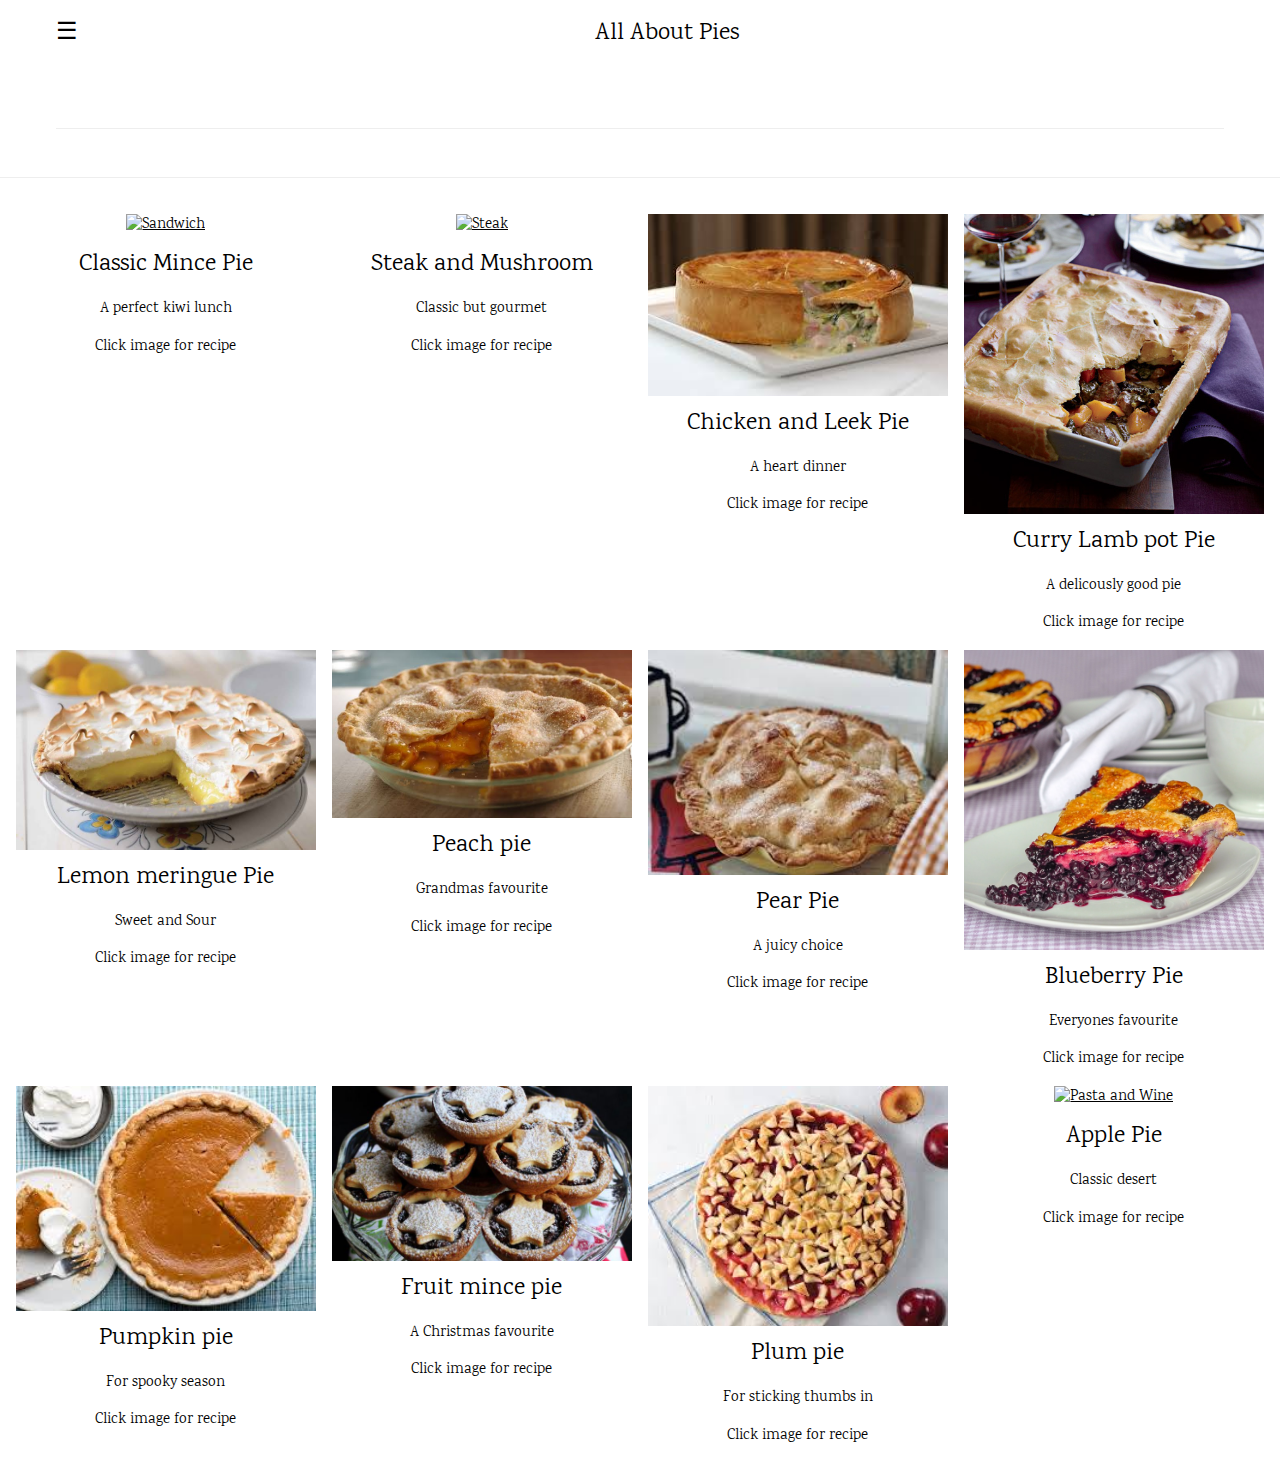
==== Pie.html @ 7e0cfddf "Version 2" ====
<!DOCTYPE html>
<html>
<title>PIE</title>
<meta charset="UTF-8">
<meta name="viewport" content="width=device-width, initial-scale=1">
<link rel="stylesheet" href="https://www.w3schools.com/w3css/4/w3.css">
<link rel="stylesheet" href="https://fonts.googleapis.com/css?family=Karma">
<style>
body,h1,h2,h3,h4,h5,h6 {font-family: "Karma", sans-serif}
.w3-bar-block .w3-bar-item {padding:20px}
</style>
<body>

<!-- Sidebar (hidden by default) -->
<nav class="w3-sidebar w3-bar-block w3-card w3-top w3-xlarge w3-animate-left" style="display:none;z-index:2;width:40%;min-width:300px" id="mySidebar">
  <a href="javascript:void(0)" onclick="w3_close()"
  class="w3-bar-item w3-button">Close Menu</a>
  <a  href="Index.html" class="w3-bar-item w3-button">About</a>
  <a  href="Pie.html" class="w3-bar-item w3-button">Pies</a>
</nav>

<!-- Top menu -->
<div class="w3-top">
  <div class="w3-white w3-xlarge" style="max-width:1200px;margin:auto">
    <div class="w3-button w3-padding-16 w3-left" onclick="w3_open()">☰</div>
    <div class="w3-center w3-padding-16">All About Pies</div>
  </div>
</div>
  
<!-- !PAGE CONTENT! -->
<div class="w3-main w3-content w3-padding" style="max-width:1200px;margin-top:100px">

  
  <hr id="about">

  <!-- About Section -->
  
  </div>
  <hr>
  <!-- First Photo Grid-->
  <div class="w3-row-padding w3-padding-16 w3-center" id="food">
    <div class="w3-quarter">
      <a href="beefmince.html">
      <img src="Beefmince.jpg" alt="Sandwich" style="width:100%">
    </a>
      <h3>Classic Mince Pie</h3>
      <p>A perfect kiwi lunch</p>
      <p>Click image for recipe</p> 
    </div>
    <div class="w3-quarter">
      <a href="https://www.recipes.co.nz/shop/CASSEROLE++SLOW/Beef+and+Mushroom+Pie.html">
      <img src="beef and mushroom.jpg" alt="Steak" style="width:100%">
    </a>
      <h3>Steak and Mushroom</h3>
      <p>Classic but gourmet</p>
      <p>Click image for recipe</p> 
    </div>
    <div class="w3-quarter">
      <a href="https://www.hospitalityandcateringnews.com/2016/09/lords-recipe-chicken-ham-leek-pie/">
      <img src="Chickennleek.jpg" alt="Cherries" style="width:100%">
    </a>
      <h3>Chicken and Leek Pie</h3>
      <p>A heart dinner</p>
      <p>Click image for recipe</p> 
    </div>
    <div class="w3-quarter">
      <a href="https://www.foodandwine.com/recipes/curried-lamb-potpie">
      <img src="PieCurryLamb.jpg" alt="Pasta and Wine" style="width:100%">
    </a>
      <h3>Curry Lamb pot Pie</h3>
      <p>A delicously good pie</p>
      <p>Click image for recipe</p> 
    </div>
    <div class="w3-quarter">
      <a href="https://www.kingarthurflour.com/recipes/classic-lemon-meringue-pie-recipe">
      <img src="Lemon meringue.jpg" alt="Sandwich" style="width:100%">
    </a>
      <h3>Lemon meringue Pie</h3>
      <p>Sweet and Sour</p>
      <p>Click image for recipe</p> 
    </div>
    <div class="w3-quarter">
      <a href="https://www.bettycrocker.com/recipes/peach-pie/51016eca-6e6a-4a4f-a8ec-a22e89223bb6">
      <img src="Peach pie.jpg" alt="Steak" style="width:100%">
    </a>
      <h3>Peach pie</h3>
      <p>Grandmas favourite</p>
      <p>Click image for recipe</p> 
    </div>
    <div class="w3-quarter">
      <a href="https://www.foodandwine.com/recipes/flaky-pear-pie">
      <img src="Pear pie.jpg" alt="Cherries" style="width:100%">
    </a>
      <h3>Pear Pie</h3>
      <p>A juicy choice</p>
      <p>Click image for recipe</p> 
    </div>
    <div class="w3-quarter">
      <a href="https://www.rockrecipes.com/the-best-blueberry-pie/">
      <img src="Blueberry pie.jpg" alt="Pasta and Wine" style="width:100%">
    </a>
      <h3>Blueberry Pie</h3>
      <p>Everyones favourite</p>
      <p>Click image for recipe</p>  
    </div>
      <div class="w3-quarter">
        <a href="https://www.foodnetwork.com/recipes/food-network-kitchen/pumpkin-pie-recipe-2102740">
        <img src="Pumpkin pie.jpg" alt="Pasta and Wine" style="width:100%">
      </a>
        <h3>Pumpkin pie</h3>
        <p>For spooky season</p>
        <p>Click image for recipe</p> 
        </div>
        <div class="w3-quarter">
          <a href="http://www.stuff.co.nz/stuff-nation/13488146/Recipe-Nanas-Christmas-mince-pies">
          <img src="Fruitmince.jpg" alt="Pasta and Wine" style="width:100%">
        </a>
          <h3>Fruit mince pie</h3>
          <p>A Christmas favourite</p>
          <p>Click image for recipe</p> 
          </div>
          <div class="w3-quarter">
            <a href="https://www.bakefromscratch.com/california-plum-pie/">
            <img src="Plum pie.jpg" alt="Pasta and Wine" style="width:100%">
          </a>
            <h3>Plum pie</h3>
            <p>For sticking thumbs in</p>
            <p>Click image for recipe</p> 
            </div>
            <div class="w3-quarter">
              <a href="https://www.foodnetwork.com/recipes/spiced-apple-pie-5476798">
              <img src="Apple pie.jpg" alt="Pasta and Wine" style="width:100%">
            </a>
              <h3>Apple Pie</h3>
              <p>Classic desert</p>
              <p>Click image for recipe</p>   
              </div>
<!-- End page content -->
</div>

<script>
// Script to open and close sidebar
function w3_open() {
  document.getElementById("mySidebar").style.display = "block";
}
 
function w3_close() {
  document.getElementById("mySidebar").style.display = "none";
}
</script>

</body>
</html>
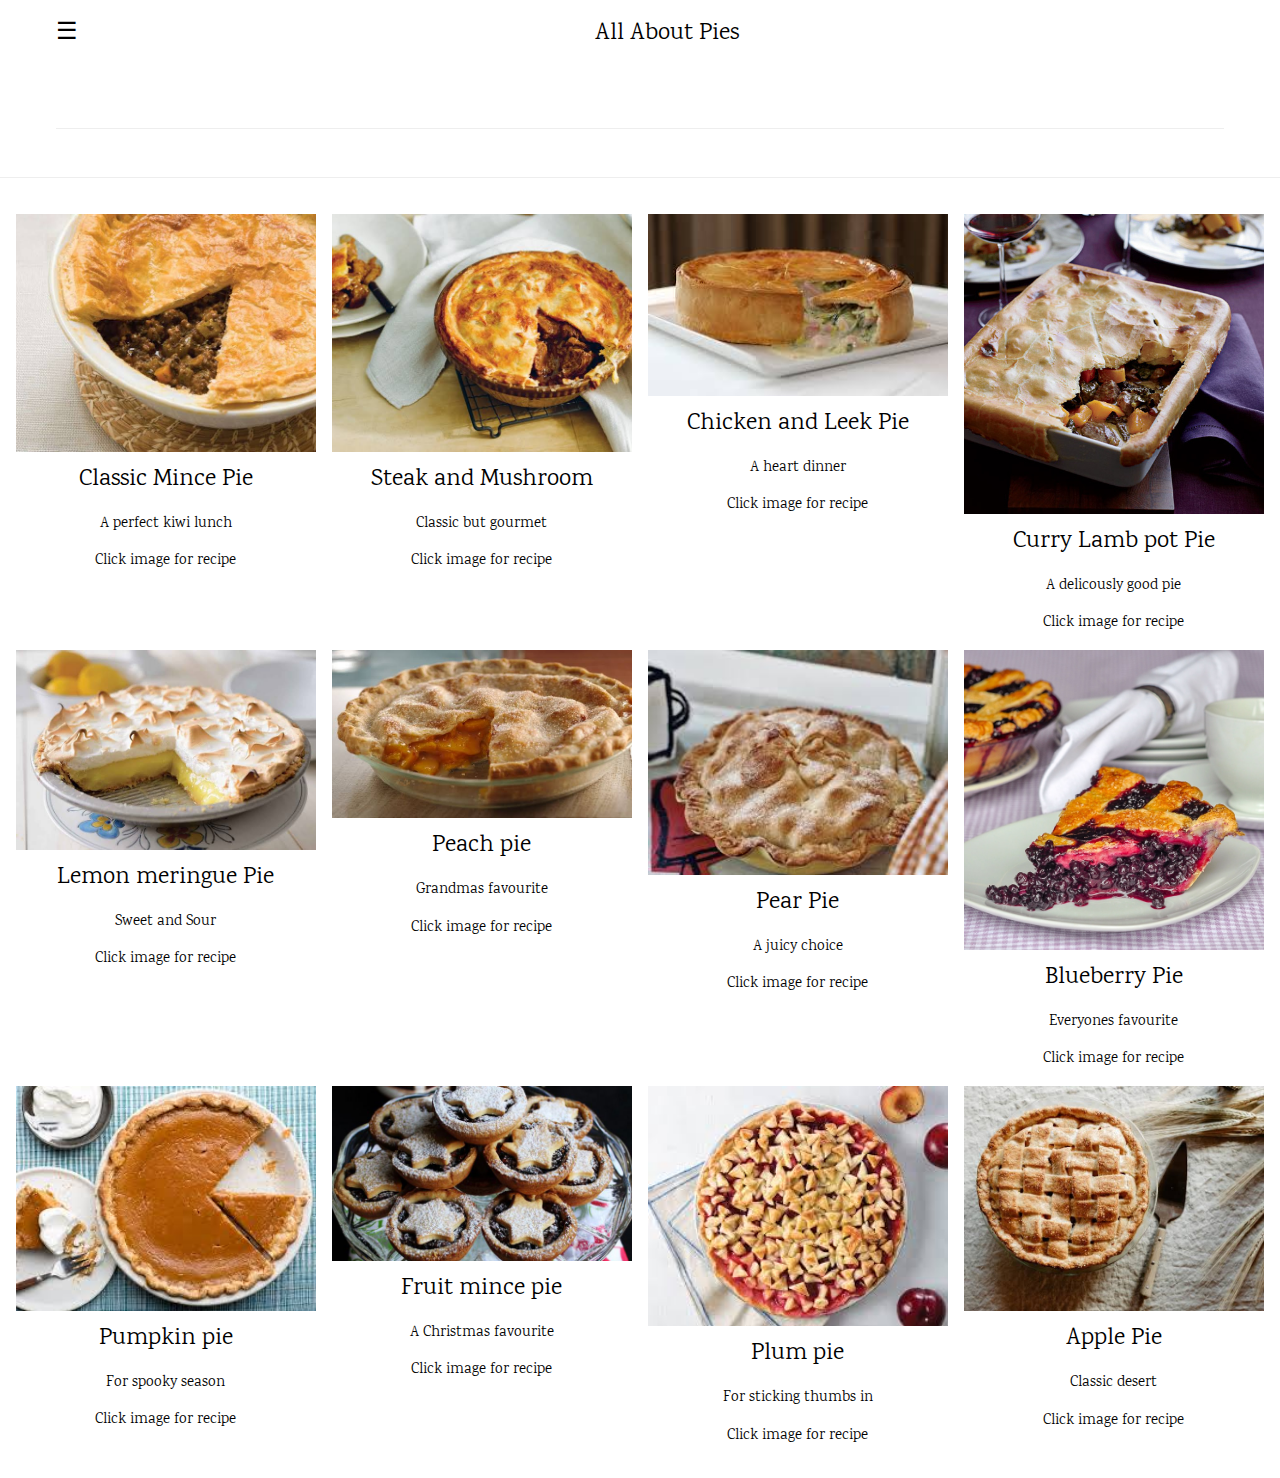
==== commit b12598a4: "Update Pie.html" ====
--- a/Pie.html
+++ b/Pie.html
@@ -15,7 +15,7 @@
 <nav class="w3-sidebar w3-bar-block w3-card w3-top w3-xlarge w3-animate-left" style="display:none;z-index:2;width:40%;min-width:300px" id="mySidebar">
   <a href="javascript:void(0)" onclick="w3_close()"
   class="w3-bar-item w3-button">Close Menu</a>
-  <a  href="Index.html" class="w3-bar-item w3-button">About</a>
+  <a  href="index.html" class="w3-bar-item w3-button">About</a>
   <a  href="Pie.html" class="w3-bar-item w3-button">Pies</a>
 </nav>
 
@@ -40,7 +40,7 @@
   <!-- First Photo Grid-->
   <div class="w3-row-padding w3-padding-16 w3-center" id="food">
     <div class="w3-quarter">
-      <a href="beefmince.html">
+      <a href="https://www.recipes.co.nz/shop/EVERYDAY/Best+Mince+Pie.html">
       <img src="Beefmince.jpg" alt="Sandwich" style="width:100%">
     </a>
       <h3>Classic Mince Pie</h3>
